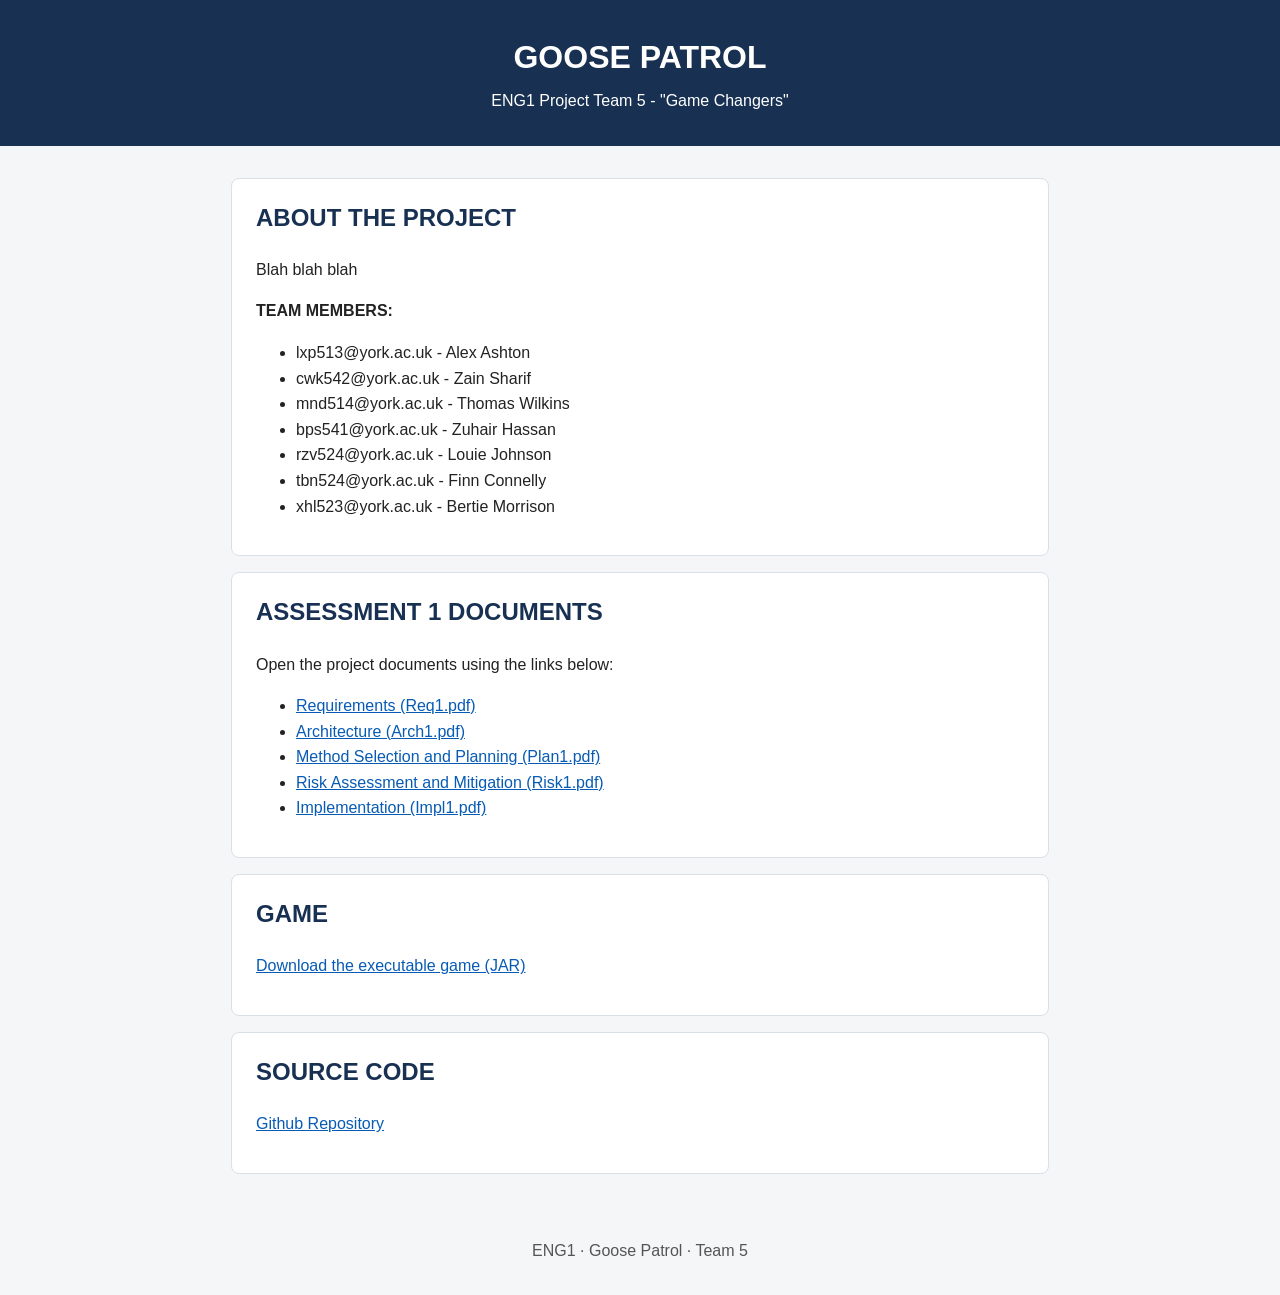
==== index.html @ 68cbb367 "website stuff all files relevant to the website can go here" ====
<!DOCTYPE html>
<html lang="en">
<head>
  <meta charset="UTF-8">
  <meta name="viewport" content="width=device-width, initial-scale=1">
  <title>Goose Patrol - ENG1 Project</title>
  <link rel="stylesheet" href="style.css">  

</head>
<body>
  <header>
    <h1>GOOSE PATROL</h1>
    <p>ENG1 Project Team 5 - "Game Changers"</p>
  </header>

  <main>
    <section>
      <h2>ABOUT THE PROJECT</h2>
      <p>Blah blah blah</p>
      <p><strong>TEAM MEMBERS:</strong></p>
      <ul> 
        <li> lxp513@york.ac.uk - Alex Ashton </li>
        <li> cwk542@york.ac.uk - Zain Sharif </li>
        <li> mnd514@york.ac.uk - Thomas Wilkins </li>
        <li> bps541@york.ac.uk - Zuhair Hassan </li>
        <li> rzv524@york.ac.uk - Louie Johnson </li>
        <li> tbn524@york.ac.uk - Finn Connelly </li>
	<li> xhl523@york.ac.uk - Bertie Morrison </li>
      </ul>	
    </section>

    <section>
      <h2>ASSESSMENT 1 DOCUMENTS</h2>
      <p>Open the project documents using the links below:</p>
      <ul>
        <li><a href="LINK GOES HERE">Requirements (Req1.pdf)</a></li>
        <li><a href="LINK GOES HERE">Architecture (Arch1.pdf)</a></li>
        <li><a href="LINK GOES HERE">Method Selection and Planning (Plan1.pdf)</a></li>
        <li><a href="LINK GOES HERE">Risk Assessment and Mitigation (Risk1.pdf)</a></li>
        <li><a href="LINK GOES HERE">Implementation (Impl1.pdf)</a></li>
      </ul>
    </section>

    <section>
      <h2>GAME</h2>
      <p><a href="game/game.jar">Download the executable game (JAR)</a></p>
    </section>

    <section>
      <h2>SOURCE CODE</h2>
      <p><a href="https://github.com/mnd514-cloud/GameChangersGooseGame">Github Repository</a></p>
    </section>
  </main>

  <footer>
    <p>ENG1 · Goose Patrol · Team 5</p>
  </footer>
</body>
</html>
---- style.css ----
* { box-sizing: border-box; }
body {
  margin: 0;
  font-family: Arial, Helvetica, sans-serif;
  line-height: 1.6;
  color: #222;
  background: #f4f6f8;
}
header {
  background: #183153;
  color: white;
  padding: 2rem 1rem;
  text-align: center;
}
header h1 { margin: 0 0 0.3rem; }
header p { margin: 0; }
main {
  max-width: 850px;
  margin: 2rem auto;
  padding: 0 1rem;
}
section {
  background: white;
  padding: 1.25rem 1.5rem;
  margin-bottom: 1rem;
  border: 1px solid #d9e0e8;
  border-radius: 8px;
}
h2 { margin-top: 0; color: #183153; }
a { color: #075bb5; }
a:hover { text-decoration-thickness: 2px; }
.note { color: #555; font-size: 0.9rem; }
footer { text-align: center; padding: 1rem; color: #555; }
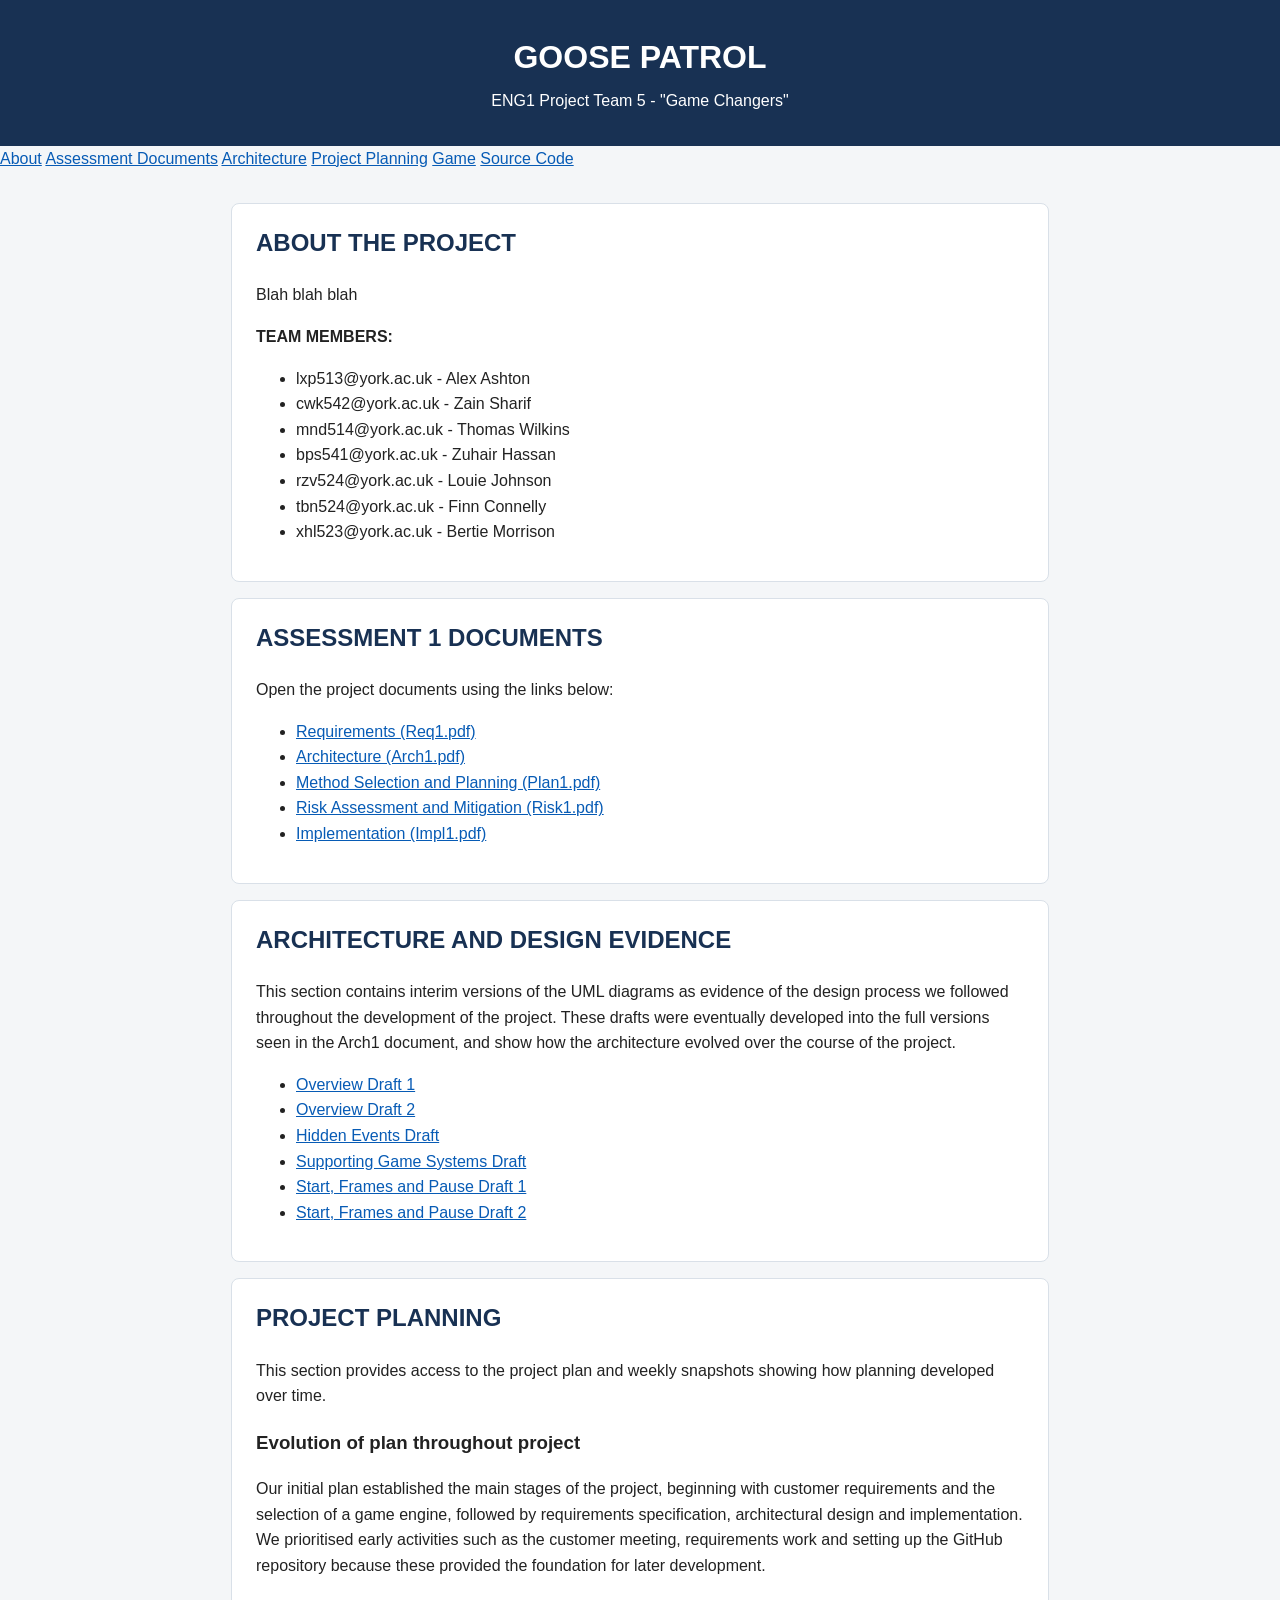
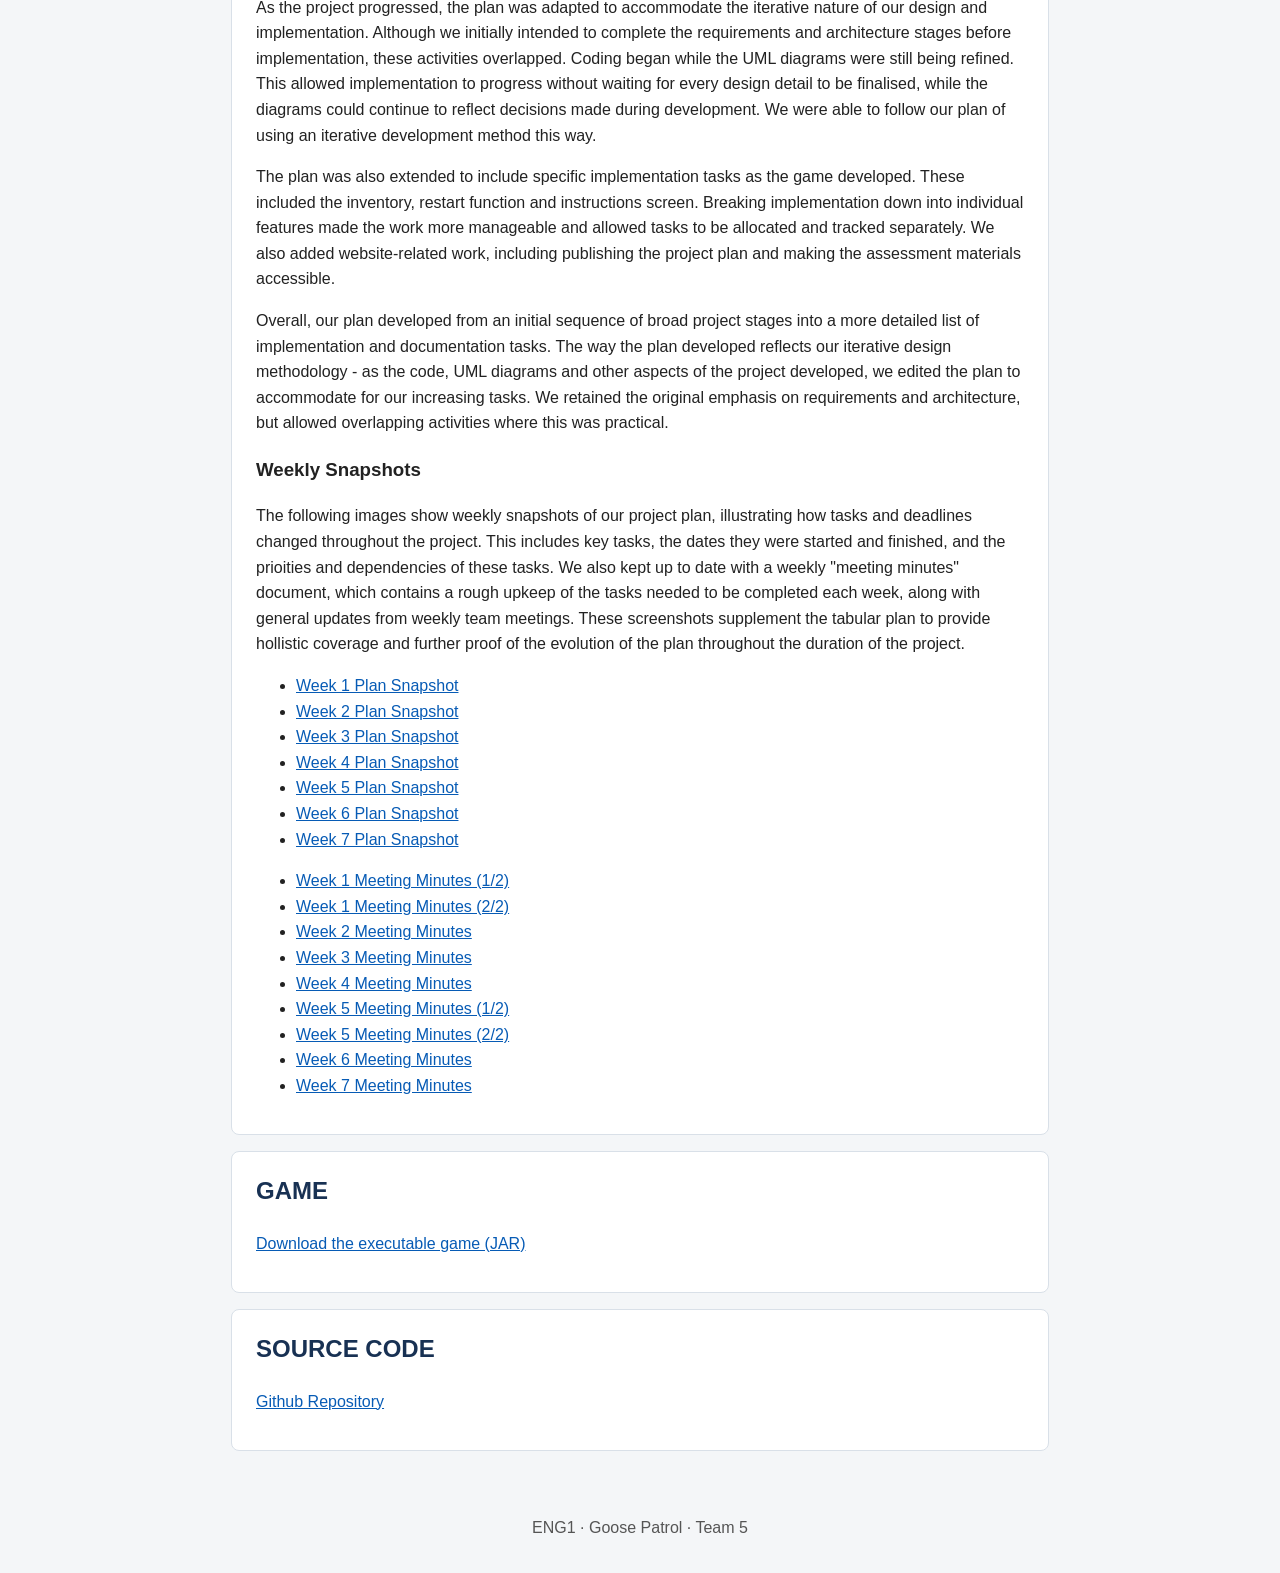
==== commit 6a020f71: "Update index.html" ====
--- a/index.html
+++ b/index.html
@@ -13,8 +13,17 @@
     <p>ENG1 Project Team 5 - "Game Changers"</p>
   </header>
 
+  <nav>
+    <a href="#about">About</a>
+    <a href="#documents">Assessment Documents</a>
+    <a href="#architecture">Architecture</a>
+    <a href="#planning">Project Planning</a>
+    <a href="#game">Game</a>
+    <a href="#source-code">Source Code</a>
+  </nav>
+
   <main>
-    <section>
+    <section id="about">
       <h2>ABOUT THE PROJECT</h2>
       <p>Blah blah blah</p>
       <p><strong>TEAM MEMBERS:</strong></p>
@@ -29,7 +38,7 @@
       </ul>	
     </section>
 
-    <section>
+    <section id="documents">
       <h2>ASSESSMENT 1 DOCUMENTS</h2>
       <p>Open the project documents using the links below:</p>
       <ul>
@@ -41,12 +50,94 @@
       </ul>
     </section>
 
-    <section>
-      <h2>GAME</h2>
-      <p><a href="game/game.jar">Download the executable game (JAR)</a></p>
+
+    <section id="architecture">
+      <h2>ARCHITECTURE AND DESIGN EVIDENCE</h2>
+
+      <p>
+This section contains interim versions of the UML diagrams as evidence of the design process we followed throughout the development of the project. These drafts were eventually developed into the full versions seen in the Arch1 document, and show how the architecture evolved over the course of the project.
+      </p>
+
+      <ul>
+        <li><a href="diagrams/overview-draft-01.png">Overview Draft 1</a></li>
+        <li><a href="diagrams/overview-draft-02.png">Overview Draft 2</a></li>
+        <li><a href="diagrams/hidden-draft.png">Hidden Events Draft</a></li>
+        <li><a href="diagrams/support-draft.png">Supporting Game Systems Draft</a></li>
+        <li><a href="diagrams/movement-draft-01.png">Start, Frames and Pause Draft 1</a></li>
+        <li><a href="diagrams/movement-draft-02.png">Start, Frames and Pause Draft 2</a></li>
+      </ul>
+      
+     </section>
+
+    <section id="planning">
+      <h2>PROJECT PLANNING</h2>
+
+      <p>
+        This section provides access to the project plan and
+        weekly snapshots showing how planning developed over time.
+      </p>
+
+      <h3>Evolution of plan throughout project</h3>
+
+      <p>
+Our initial plan established the main stages of the project, beginning with customer requirements and the selection of a game engine, followed by requirements specification, architectural design and implementation. We prioritised early activities such as the customer meeting, requirements work and setting up the GitHub repository because these provided the foundation for later development.
+	</p>
+
+	<p>
+As the project progressed, the plan was adapted to accommodate the iterative nature of our design and implementation. Although we initially intended to complete the requirements and architecture stages before implementation, these activities overlapped. Coding began while the UML diagrams were still being refined. This allowed implementation to progress without waiting for every design detail to be finalised, while the diagrams could continue to reflect decisions made during development. We were able to follow our plan of using an iterative development method this way.
+	</p>
+
+	<p>
+The plan was also extended to include specific implementation tasks as the game developed. These included the inventory, restart function and instructions screen. Breaking implementation down into individual features made the work more manageable and allowed tasks to be allocated and tracked separately. We also added website-related work, including publishing the project plan and making the assessment materials accessible.
+	</p>
+
+	<p>
+Overall, our plan developed from an initial sequence of broad project stages into a more detailed list of implementation and documentation tasks. The way the plan developed reflects our iterative design methodology - as the code, UML diagrams and other aspects of the project developed, we edited the plan to accommodate for our increasing tasks. We retained the original emphasis on requirements and architecture, but allowed overlapping activities where this was practical. 
+
+      </p>
+
+      <h3>Weekly Snapshots</h3>
+
+      <p>
+    The following images show weekly snapshots of our
+    project plan, illustrating how tasks and deadlines
+    changed throughout the project. This includes key tasks, the dates they were started and finished, and the prioities and dependencies of these tasks. We also kept up to date with a weekly "meeting minutes" document, which contains a rough upkeep of the tasks needed to be completed each week, along with general updates from weekly team meetings. These screenshots supplement the tabular plan to provide hollistic coverage and further proof of the evolution of the plan throughout the duration of the project.
+
+<div class="weekly-snapshots">
+
+      <ul>
+        <li><a href="plan/week-01.png">Week 1 Plan Snapshot</a></li>
+        <li><a href="plan/week-02.png">Week 2 Plan Snapshot</a></li>
+        <li><a href="plan/week-03.png">Week 3 Plan Snapshot</a></li>
+        <li><a href="plan/week-04.png">Week 4 Plan Snapshot</a></li>
+        <li><a href="plan/week-05.png">Week 5 Plan Snapshot</a></li>
+        <li><a href="plan/week-06.png">Week 6 Plan Snapshot</a></li>
+        <li><a href="plan/week-07.png">Week 7 Plan Snapshot</a></li>
+      </ul>
+
+      <ul>
+        <li><a href="meetings/m-week-011.png">Week 1 Meeting Minutes (1/2)</a></li>
+        <li><a href="meetings/m-week-012.png">Week 1 Meeting Minutes (2/2)</a></li>
+        <li><a href="meetings/m-week-02.png">Week 2 Meeting Minutes</a></li>
+        <li><a href="meetings/m-week-03.png">Week 3 Meeting Minutes</a></li>
+        <li><a href="meetings/m-week-04.png">Week 4 Meeting Minutes</a></li>
+        <li><a href="meetings/m-week-051.png">Week 5 Meeting Minutes (1/2)</a></li>
+        <li><a href="meetings/m-week-052.png">Week 5 Meeting Minutes (2/2)</a></li>
+        <li><a href="meetings/m-week-06.png">Week 6 Meeting Minutes</a></li>
+        <li><a href="meetings/m-week-07.png">Week 7 Meeting Minutes</a></li>
+      </ul>
+
+
+</div>
+
     </section>
 
-    <section>
+    <section id="game">
+      <h2>GAME</h2>
+      <p><a href="game/Eng1goosegame-1.0.0.JAR">Download the executable game (JAR)</a></p>
+    </section>
+
+    <section id="source-code">
       <h2>SOURCE CODE</h2>
       <p><a href="https://github.com/mnd514-cloud/GameChangersGooseGame">Github Repository</a></p>
     </section>
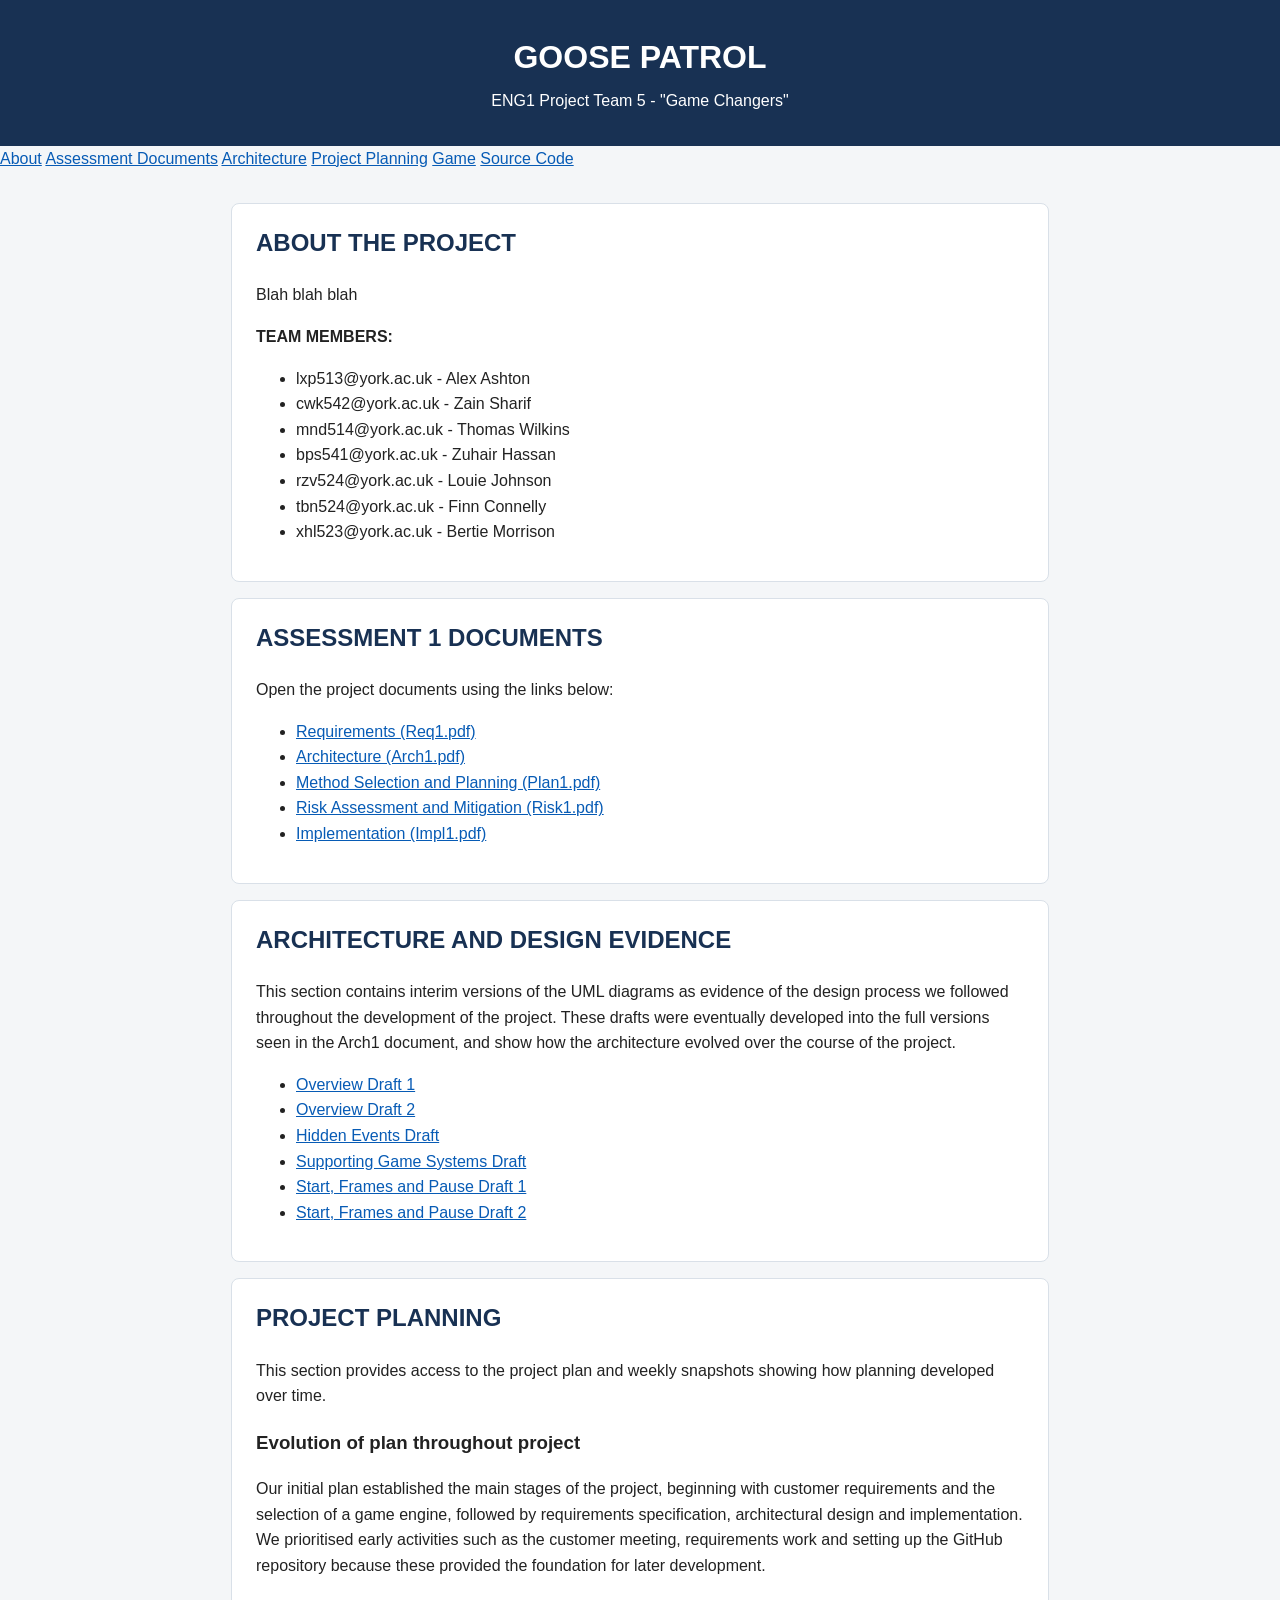
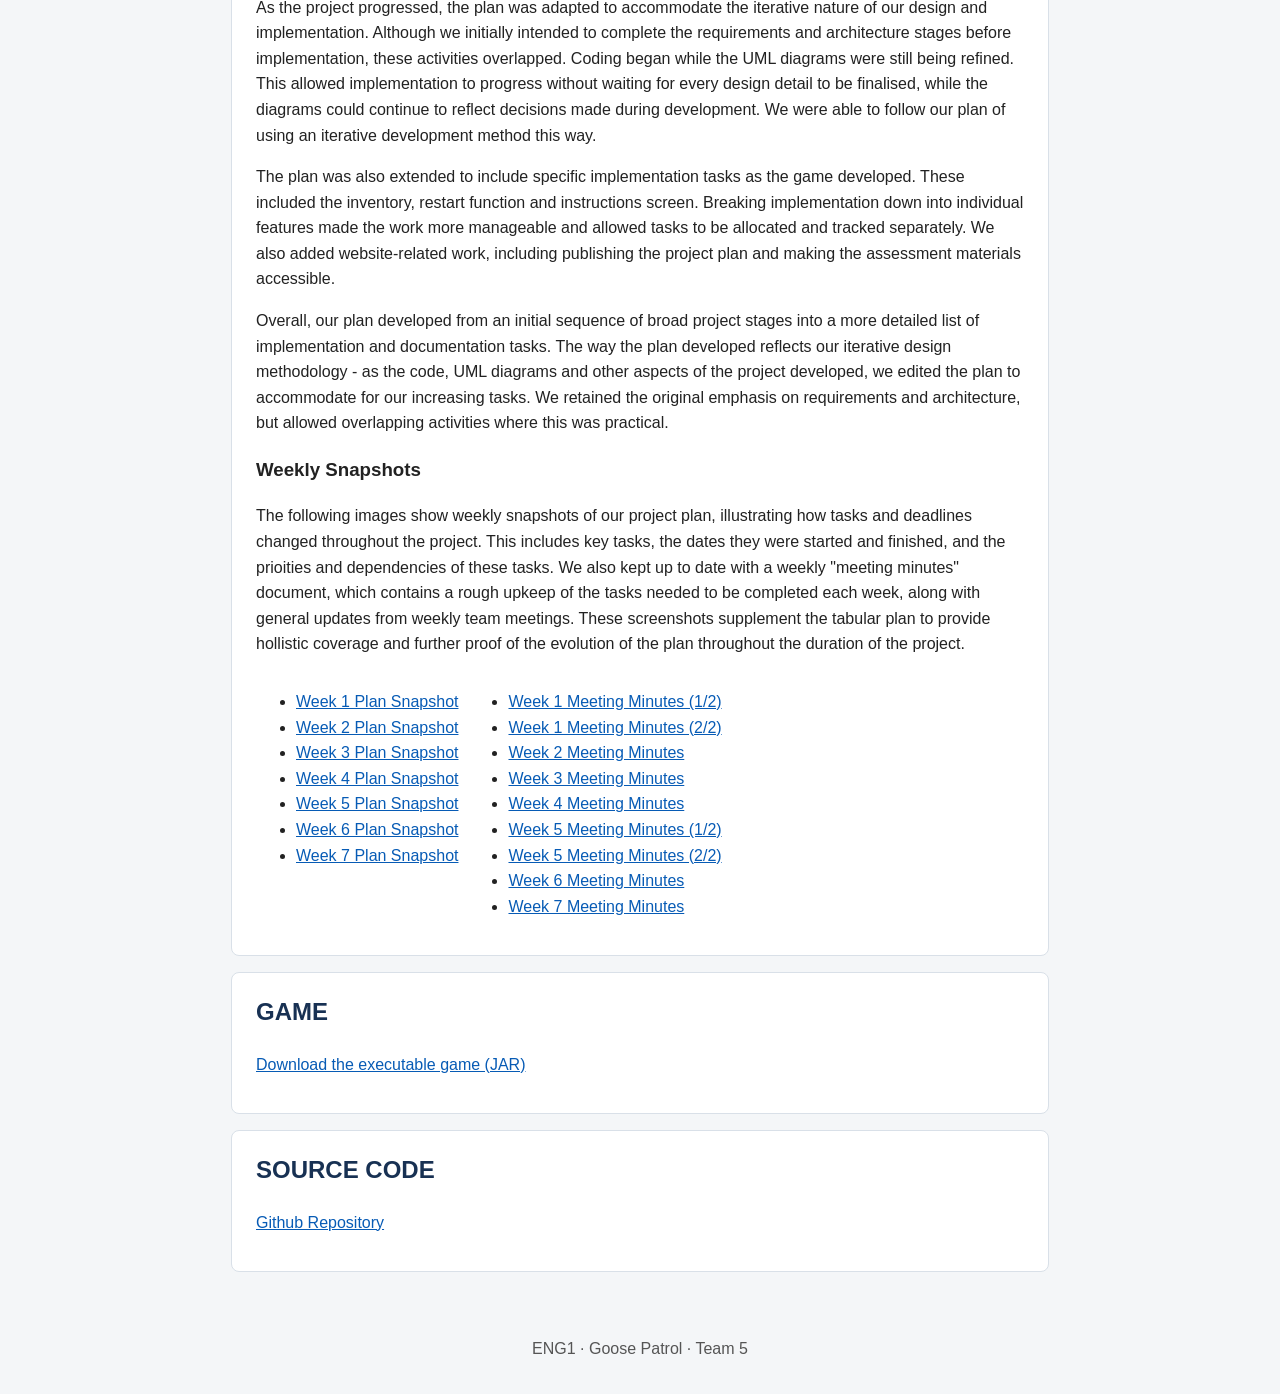
==== commit fc812799: "Update index.html" ====
--- a/index.html
+++ b/index.html
@@ -59,12 +59,12 @@
       </p>
 
       <ul>
-        <li><a href="diagrams/overview-draft-01.png">Overview Draft 1</a></li>
-        <li><a href="diagrams/overview-draft-02.png">Overview Draft 2</a></li>
-        <li><a href="diagrams/hidden-draft.png">Hidden Events Draft</a></li>
-        <li><a href="diagrams/support-draft.png">Supporting Game Systems Draft</a></li>
-        <li><a href="diagrams/movement-draft-01.png">Start, Frames and Pause Draft 1</a></li>
-        <li><a href="diagrams/movement-draft-02.png">Start, Frames and Pause Draft 2</a></li>
+        <li><a href="eng1-website/diagrams/overview-draft-01.png">Overview Draft 1</a></li>
+        <li><a href="eng1-website/diagrams/overview-draft-02.png">Overview Draft 2</a></li>
+        <li><a href="eng1-website/diagrams/hidden-draft.png">Hidden Events Draft</a></li>
+        <li><a href="eng1-website/diagrams/support-draft.png">Supporting Game Systems Draft</a></li>
+        <li><a href="eng1-website/diagrams/movement-draft-01.png">Start, Frames and Pause Draft 1</a></li>
+        <li><a href="eng1-website/diagrams/movement-draft-02.png">Start, Frames and Pause Draft 2</a></li>
       </ul>
       
      </section>
@@ -106,25 +106,25 @@
 <div class="weekly-snapshots">
 
       <ul>
-        <li><a href="plan/week-01.png">Week 1 Plan Snapshot</a></li>
-        <li><a href="plan/week-02.png">Week 2 Plan Snapshot</a></li>
-        <li><a href="plan/week-03.png">Week 3 Plan Snapshot</a></li>
-        <li><a href="plan/week-04.png">Week 4 Plan Snapshot</a></li>
-        <li><a href="plan/week-05.png">Week 5 Plan Snapshot</a></li>
-        <li><a href="plan/week-06.png">Week 6 Plan Snapshot</a></li>
-        <li><a href="plan/week-07.png">Week 7 Plan Snapshot</a></li>
+        <li><a href="eng1-website/plan/week-01.png">Week 1 Plan Snapshot</a></li>
+        <li><a href="eng1-website/plan/week-02.png">Week 2 Plan Snapshot</a></li>
+        <li><a href="eng1-website/plan/week-03.png">Week 3 Plan Snapshot</a></li>
+        <li><a href="eng1-website/plan/week-04.png">Week 4 Plan Snapshot</a></li>
+        <li><a href="eng1-website/plan/week-05.png">Week 5 Plan Snapshot</a></li>
+        <li><a href="eng1-website/plan/week-06.png">Week 6 Plan Snapshot</a></li>
+        <li><a href="eng1-website/plan/week-07.png">Week 7 Plan Snapshot</a></li>
       </ul>
 
       <ul>
-        <li><a href="meetings/m-week-011.png">Week 1 Meeting Minutes (1/2)</a></li>
-        <li><a href="meetings/m-week-012.png">Week 1 Meeting Minutes (2/2)</a></li>
-        <li><a href="meetings/m-week-02.png">Week 2 Meeting Minutes</a></li>
-        <li><a href="meetings/m-week-03.png">Week 3 Meeting Minutes</a></li>
-        <li><a href="meetings/m-week-04.png">Week 4 Meeting Minutes</a></li>
-        <li><a href="meetings/m-week-051.png">Week 5 Meeting Minutes (1/2)</a></li>
-        <li><a href="meetings/m-week-052.png">Week 5 Meeting Minutes (2/2)</a></li>
-        <li><a href="meetings/m-week-06.png">Week 6 Meeting Minutes</a></li>
-        <li><a href="meetings/m-week-07.png">Week 7 Meeting Minutes</a></li>
+        <li><a href="eng1-website/meetings/m-week-011.png">Week 1 Meeting Minutes (1/2)</a></li>
+        <li><a href="eng1-website/meetings/m-week-012.png">Week 1 Meeting Minutes (2/2)</a></li>
+        <li><a href="eng1-website/meetings/m-week-02.png">Week 2 Meeting Minutes</a></li>
+        <li><a href="eng1-website/meetings/m-week-03.png">Week 3 Meeting Minutes</a></li>
+        <li><a href="eng1-website/meetings/m-week-04.png">Week 4 Meeting Minutes</a></li>
+        <li><a href="eng1-website/meetings/m-week-051.png">Week 5 Meeting Minutes (1/2)</a></li>
+        <li><a href="eng1-website/meetings/m-week-052.png">Week 5 Meeting Minutes (2/2)</a></li>
+        <li><a href="eng1-website/meetings/m-week-06.png">Week 6 Meeting Minutes</a></li>
+        <li><a href="eng1-website/meetings/m-week-07.png">Week 7 Meeting Minutes</a></li>
       </ul>
 
 
@@ -134,7 +134,7 @@
 
     <section id="game">
       <h2>GAME</h2>
-      <p><a href="game/Eng1goosegame-1.0.0.JAR">Download the executable game (JAR)</a></p>
+      <p><a href="eng1-website/game/Eng1goosegame-1.0.0.JAR">Download the executable game (JAR)</a></p>
     </section>
 
     <section id="source-code">
--- a/style.css
+++ b/style.css
@@ -31,3 +31,9 @@
 a:hover { text-decoration-thickness: 2px; }
 .note { color: #555; font-size: 0.9rem; }
 footer { text-align: center; padding: 1rem; color: #555; }
+
+.weekly-snapshots {
+    display: flex;
+    gap: 10px;
+    align-items: flex-start;
+}
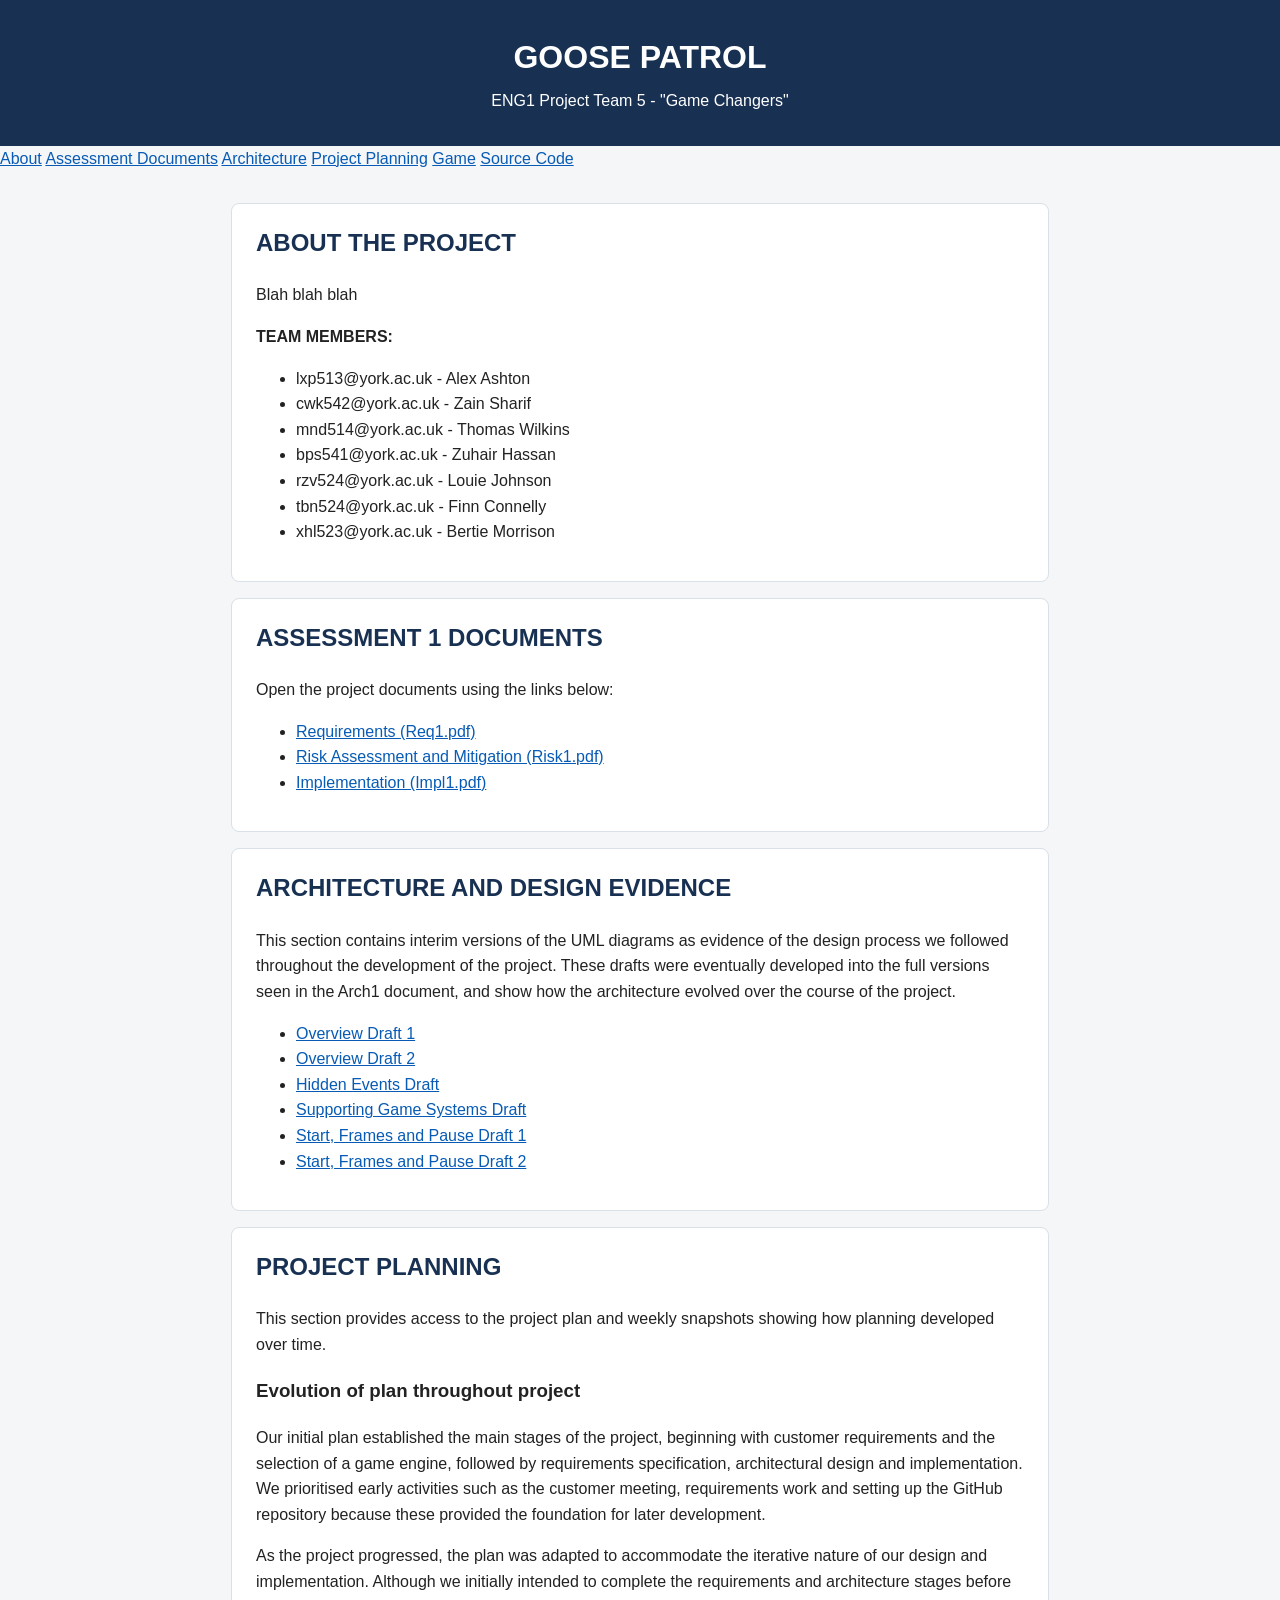
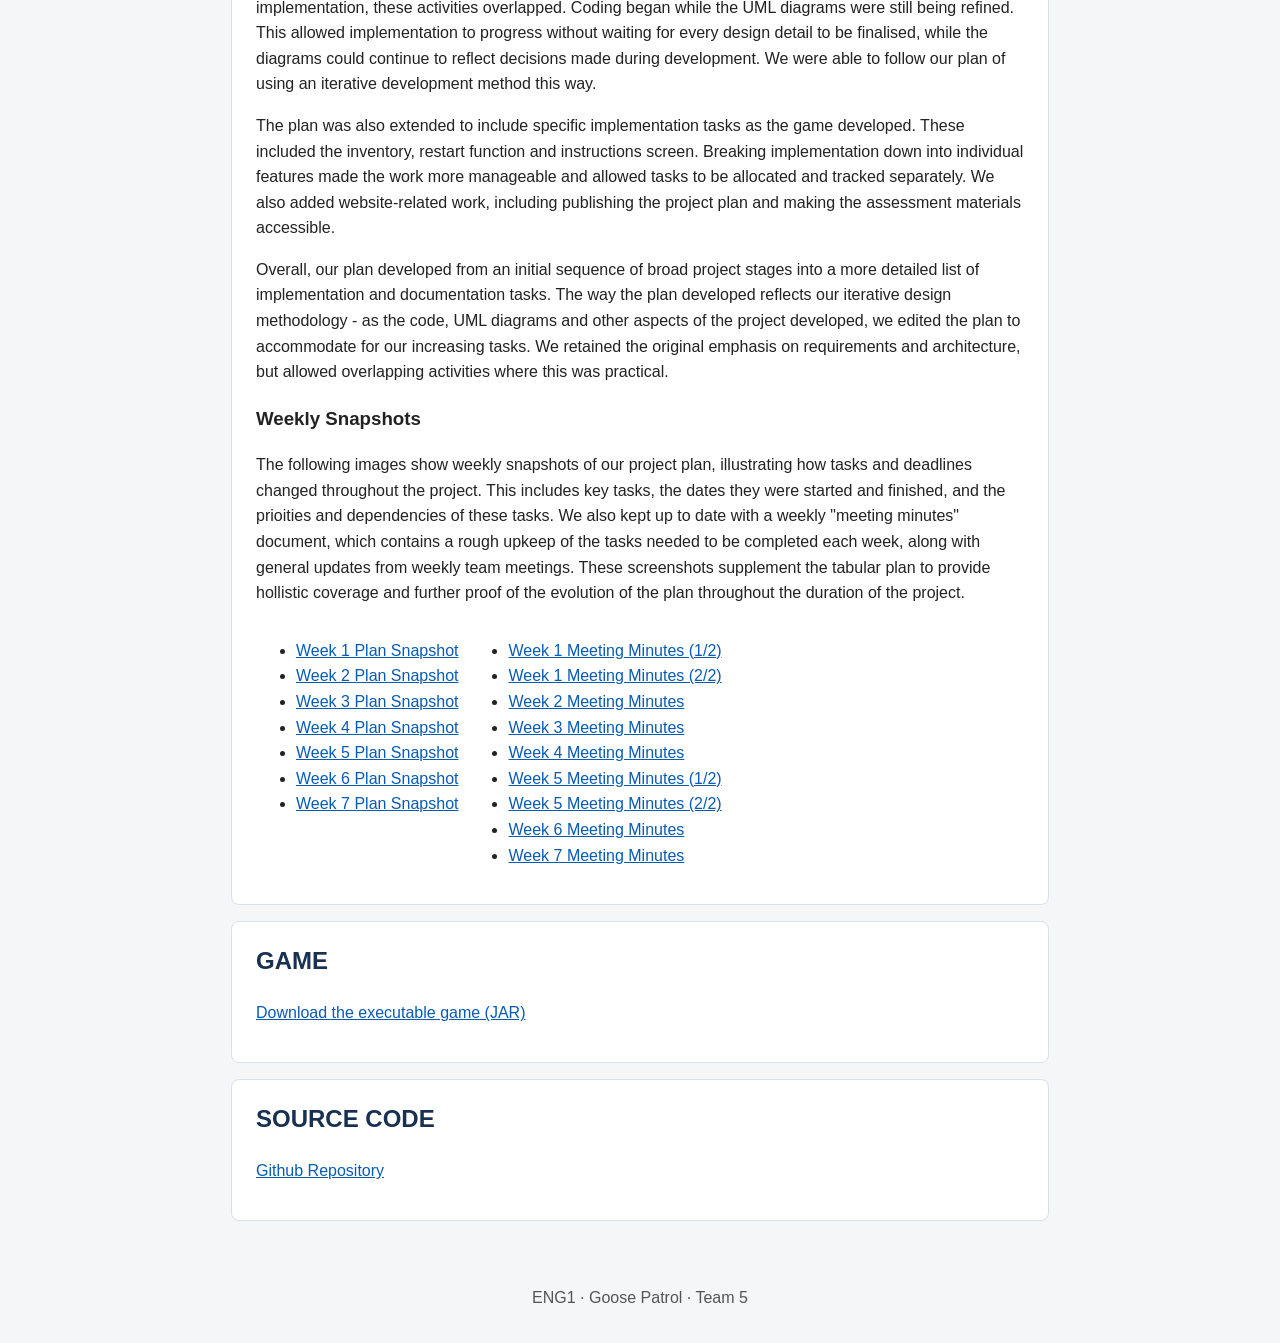
==== commit 8204ab4e: "Update document links in index.html first draft - need to add plan1 and arch1" ====
--- a/index.html
+++ b/index.html
@@ -42,11 +42,9 @@
       <h2>ASSESSMENT 1 DOCUMENTS</h2>
       <p>Open the project documents using the links below:</p>
       <ul>
-        <li><a href="LINK GOES HERE">Requirements (Req1.pdf)</a></li>
-        <li><a href="LINK GOES HERE">Architecture (Arch1.pdf)</a></li>
-        <li><a href="LINK GOES HERE">Method Selection and Planning (Plan1.pdf)</a></li>
-        <li><a href="LINK GOES HERE">Risk Assessment and Mitigation (Risk1.pdf)</a></li>
-        <li><a href="LINK GOES HERE">Implementation (Impl1.pdf)</a></li>
+        <li><a href="eng1-website/Req1.pdf" target="_blank">Requirements (Req1.pdf)</a></li>
+		<li><a href="eng1-website/Risk1.pdf" target="_blank">Risk Assessment and Mitigation (Risk1.pdf)</a></li>
+		<li><a href="eng1-website/Impl1.pdf" target="_blank">Implementation (Impl1.pdf)</a></li>
       </ul>
     </section>
 
@@ -134,7 +132,7 @@
 
     <section id="game">
       <h2>GAME</h2>
-      <p><a href="eng1-website/game/Eng1goosegame-1.0.0.JAR">Download the executable game (JAR)</a></p>
+      <p><a href="eng1-website/game/Eng1goosegame-1.0.0.jar">Download the executable game (JAR)</a></p>
     </section>
 
     <section id="source-code">
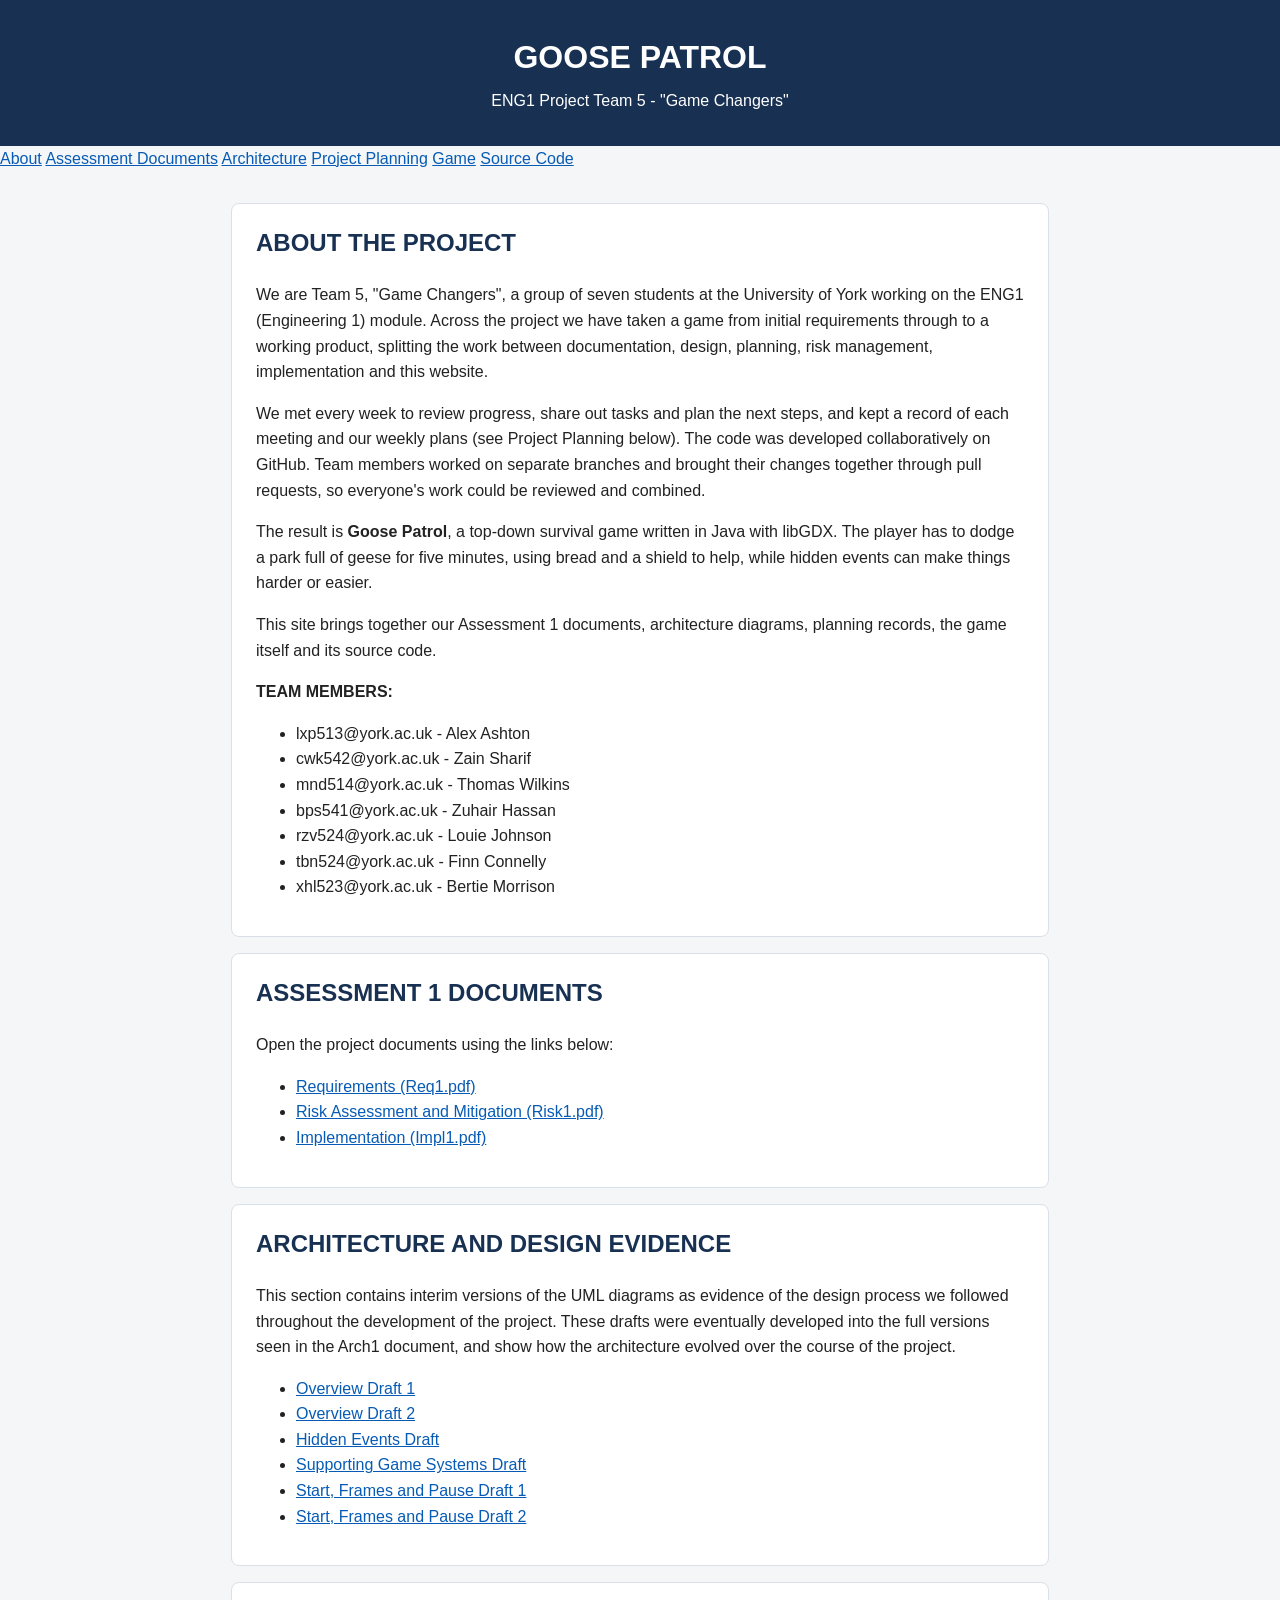
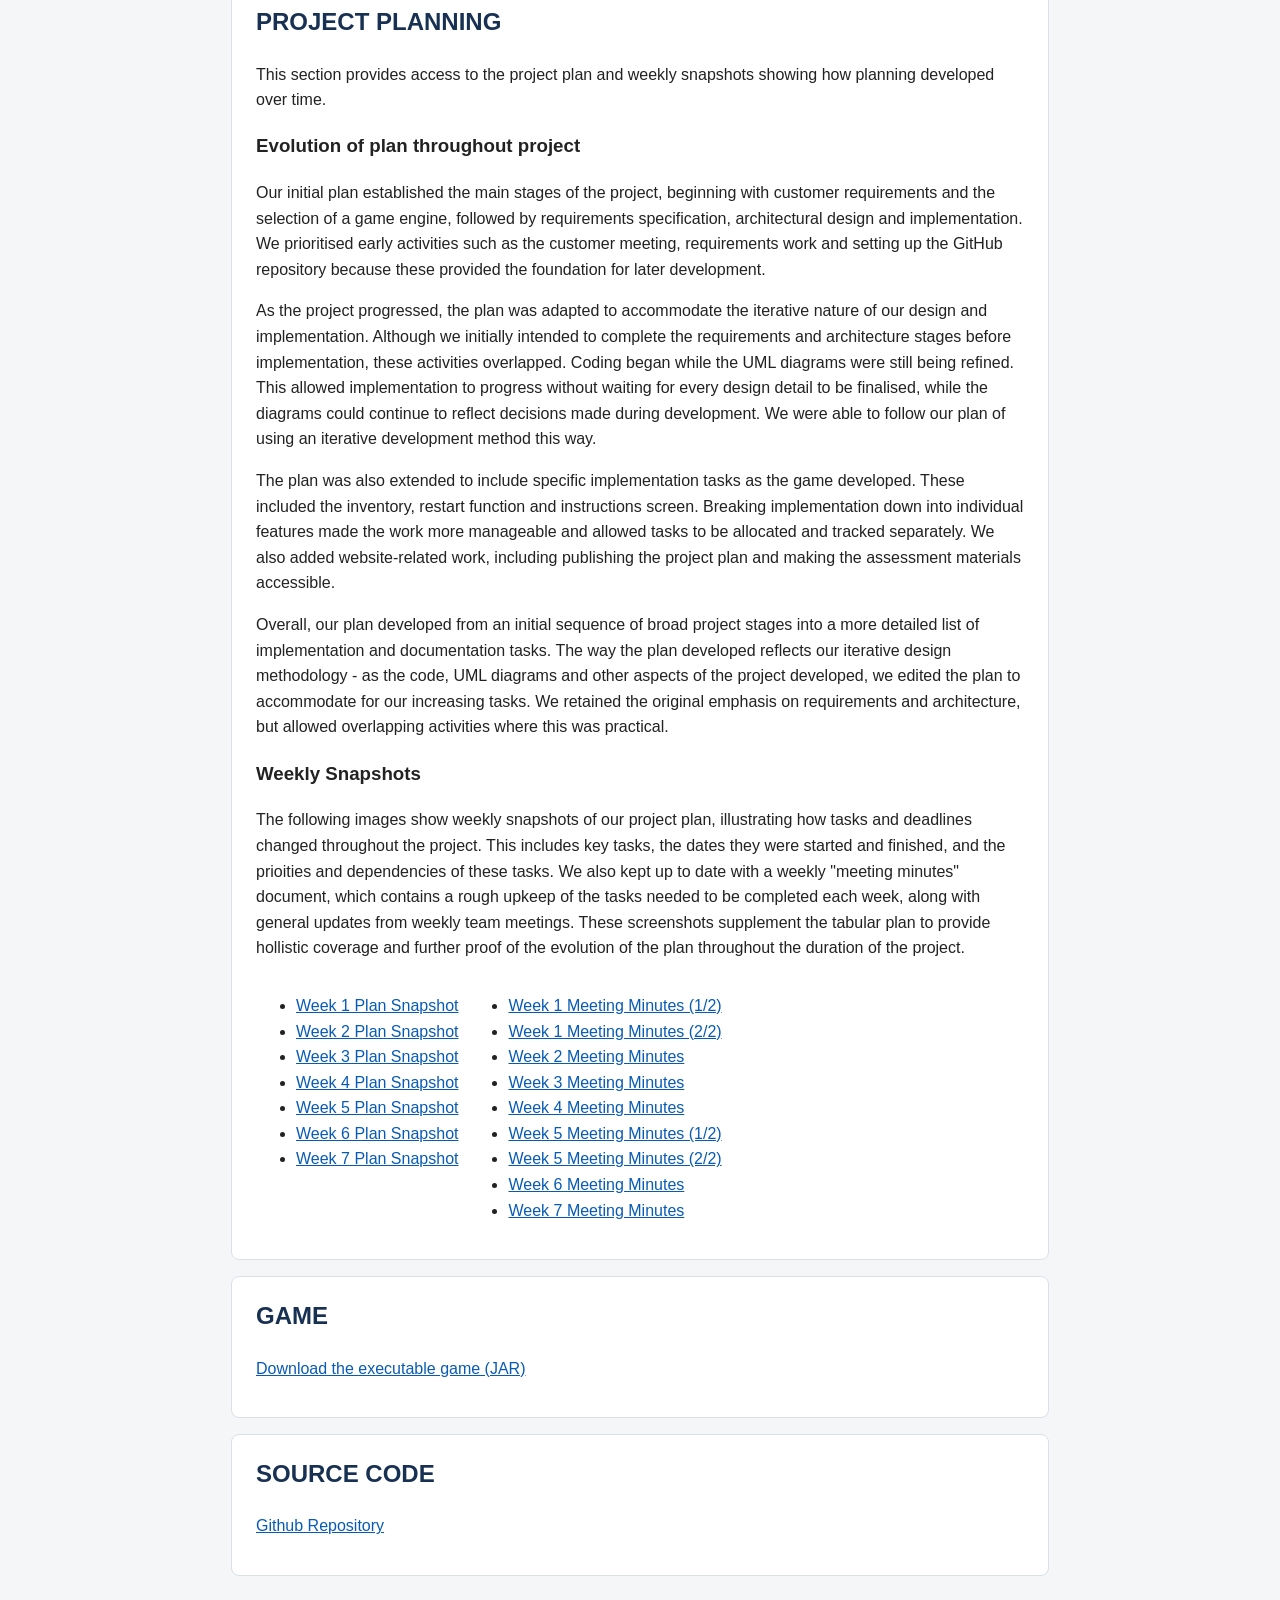
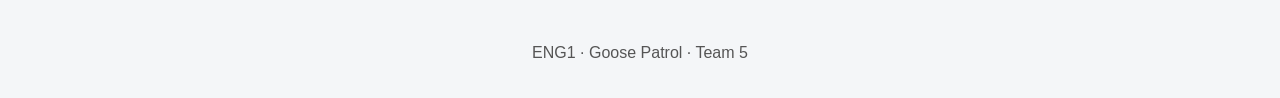
==== commit 9f3b60cc: "Enhance project description in index.html Expanded the project description to include team details, " ====
--- a/index.html
+++ b/index.html
@@ -25,7 +25,24 @@
   <main>
     <section id="about">
       <h2>ABOUT THE PROJECT</h2>
-      <p>Blah blah blah</p>
+      <p>We are Team 5, "Game Changers", a group of seven students at the University of York
+  		working on the ENG1 (Engineering 1) module. Across the project we have taken a game
+  		from initial requirements through to a working product, splitting the work between
+  		documentation, design, planning, risk management, implementation and this website.
+		</p>
+		<p>We met every week to review progress, share out tasks and plan the next steps, and
+  		kept a record of each meeting and our weekly plans (see Project Planning below).
+  		The code was developed collaboratively on GitHub. Team members worked on separate
+  		branches and brought their changes together through pull requests, so everyone's
+  		work could be reviewed and combined.
+		</p>
+		<p>The result is <strong>Goose Patrol</strong>, a top-down survival game written in Java
+  		with libGDX. The player has to dodge a park full of geese for five minutes, using
+  		bread and a shield to help, while hidden events can make things harder or easier.
+		</p>
+		<p>This site brings together our Assessment 1 documents, architecture diagrams,
+  		planning records, the game itself and its source code.
+		</p>
       <p><strong>TEAM MEMBERS:</strong></p>
       <ul> 
         <li> lxp513@york.ac.uk - Alex Ashton </li>
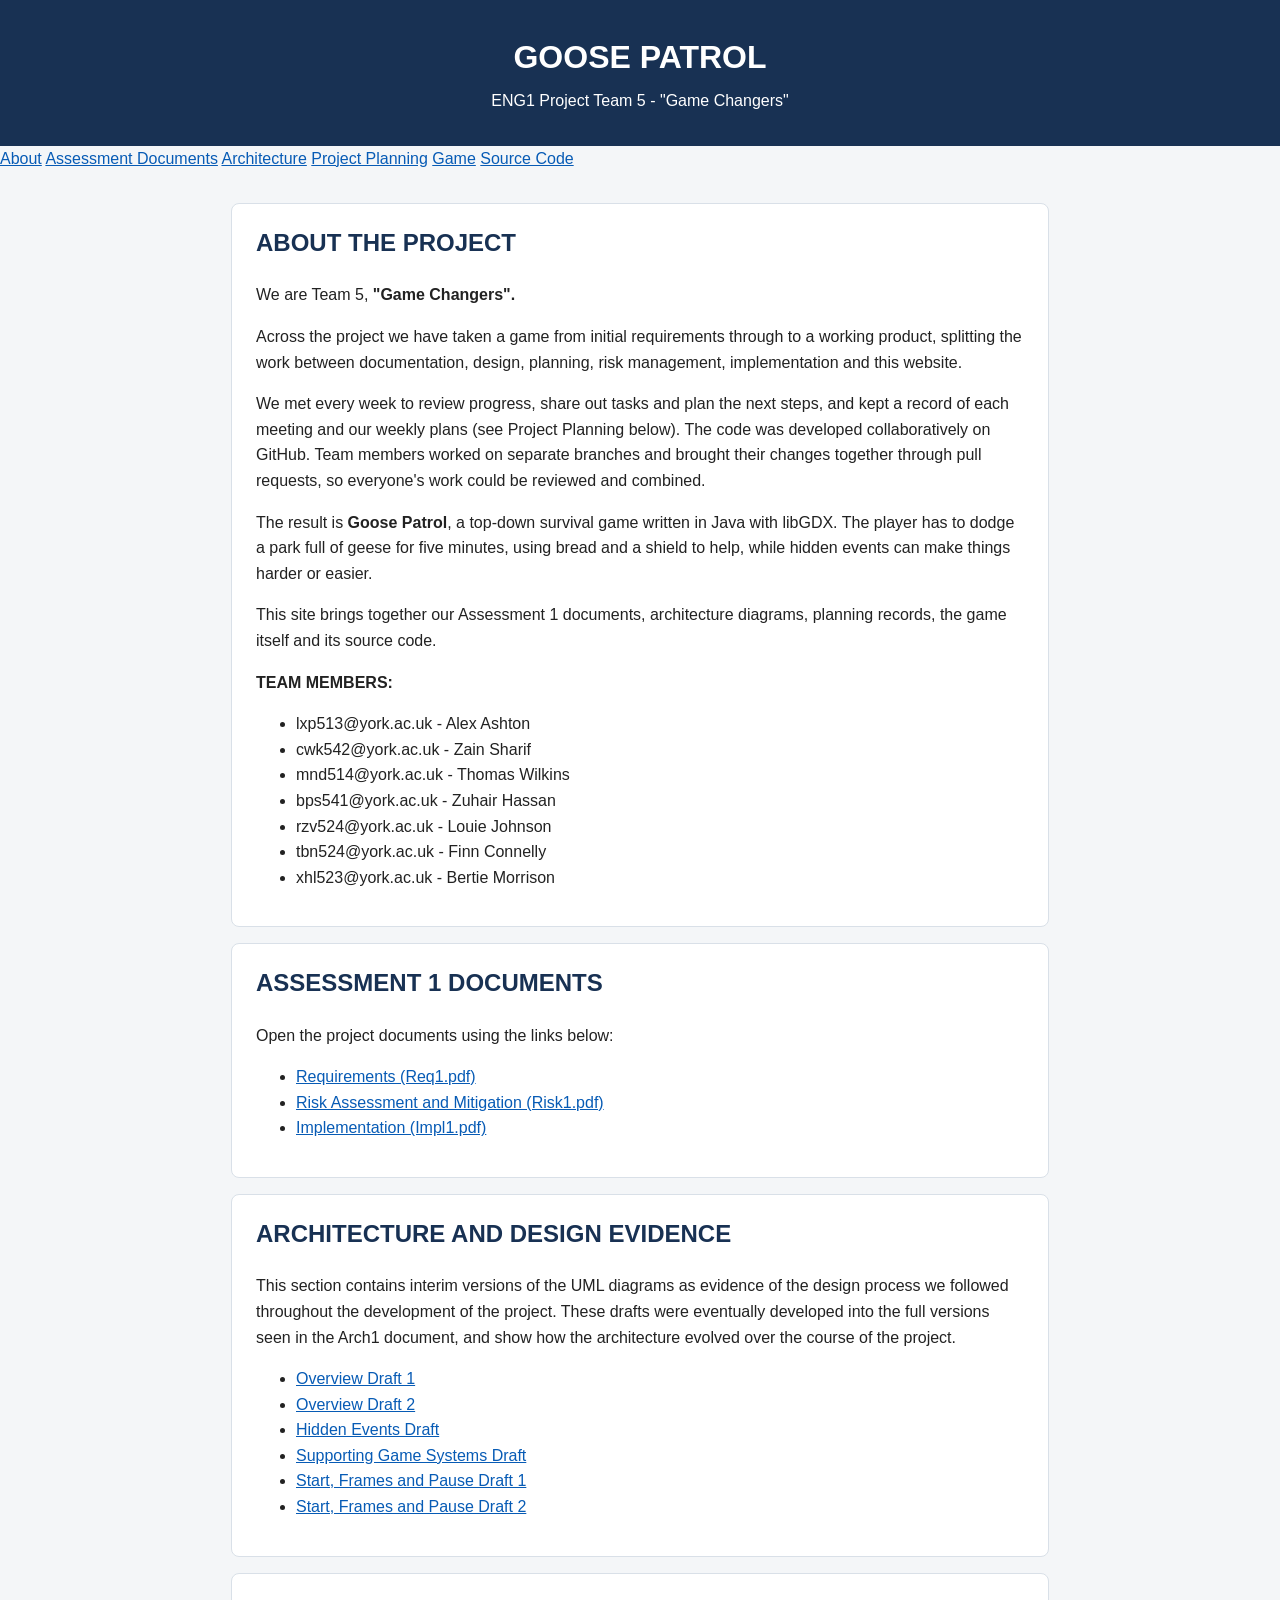
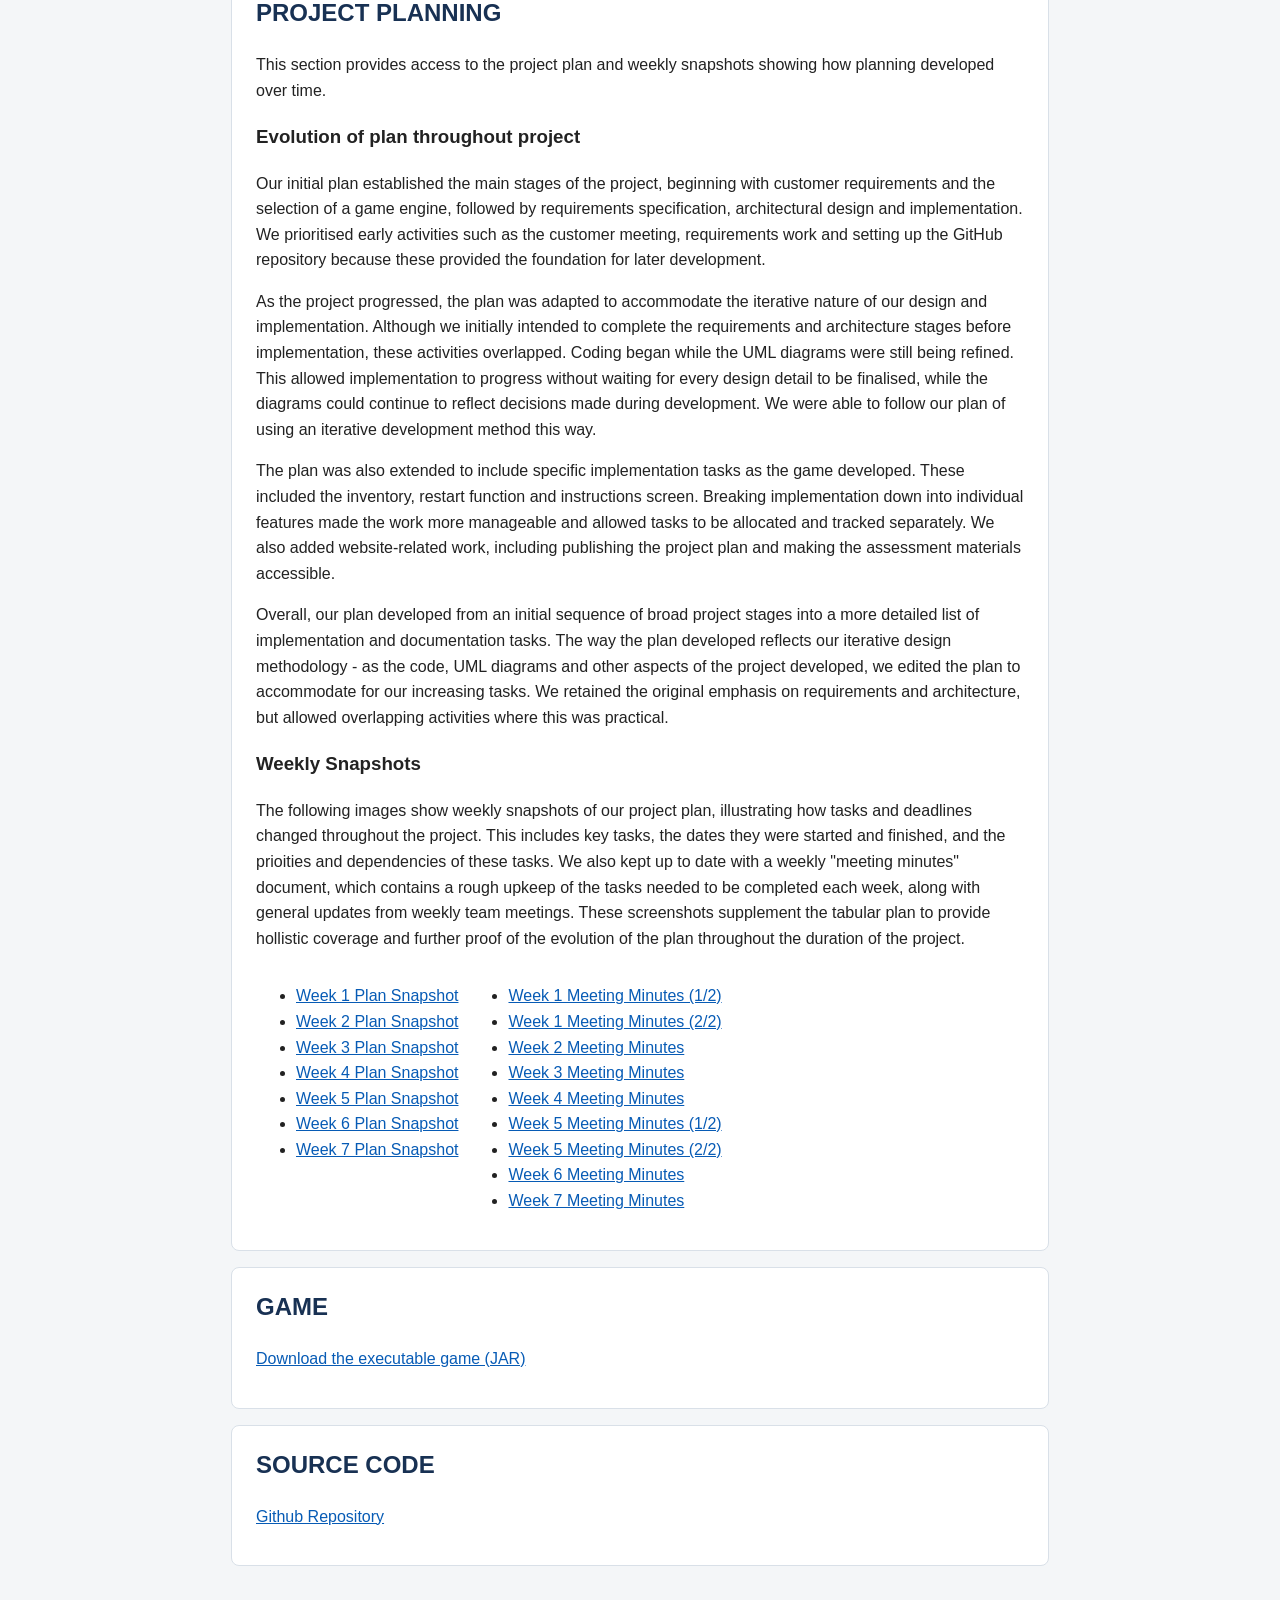
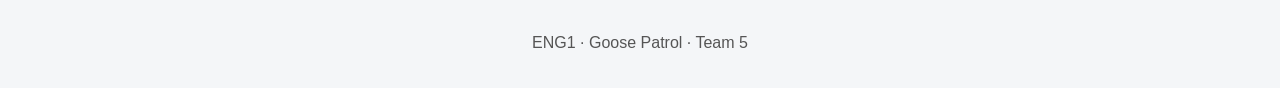
==== commit 196090d2: "Revise project description in index.html Updated project description to highlight team name." ====
--- a/index.html
+++ b/index.html
@@ -25,8 +25,8 @@
   <main>
     <section id="about">
       <h2>ABOUT THE PROJECT</h2>
-      <p>We are Team 5, "Game Changers", a group of seven students at the University of York
-  		working on the ENG1 (Engineering 1) module. Across the project we have taken a game
+      <p>We are Team 5, <strong>"Game Changers".</strong></p> 
+		<p>Across the project we have taken a game
   		from initial requirements through to a working product, splitting the work between
   		documentation, design, planning, risk management, implementation and this website.
 		</p>
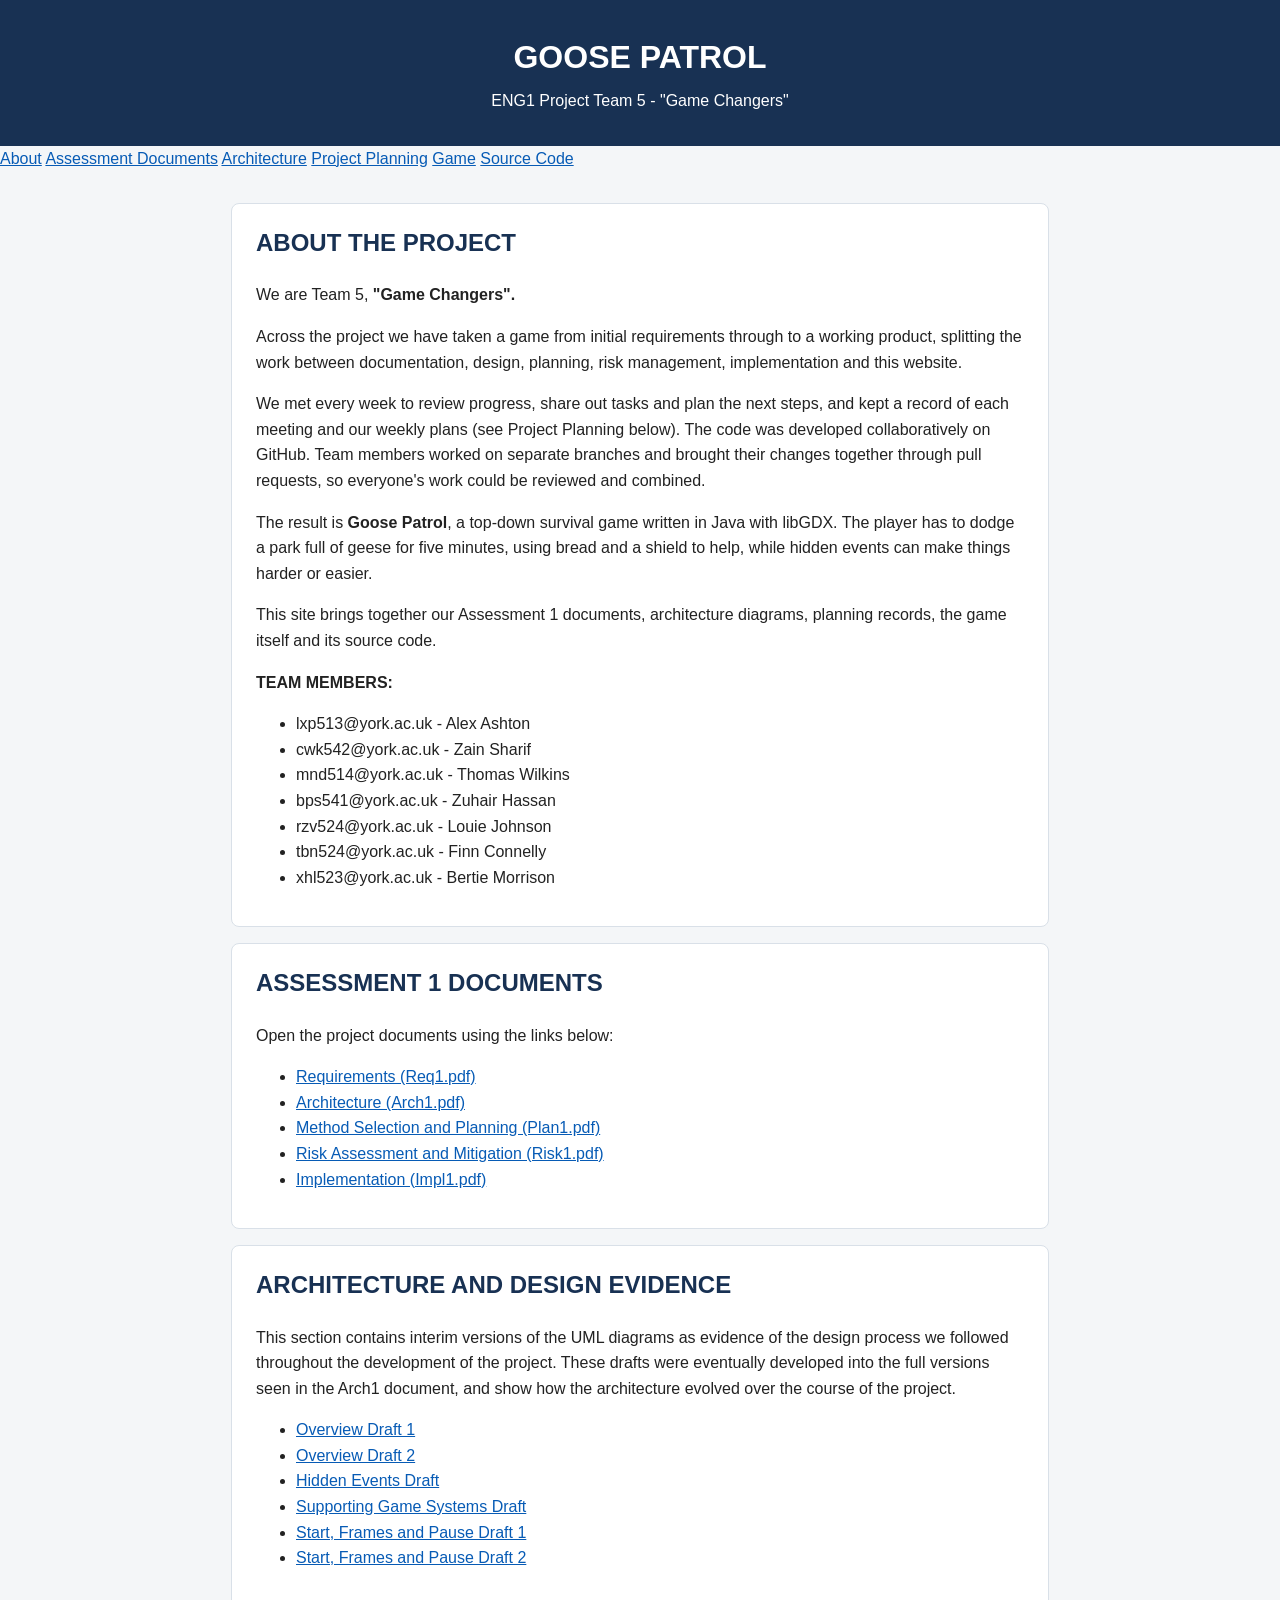
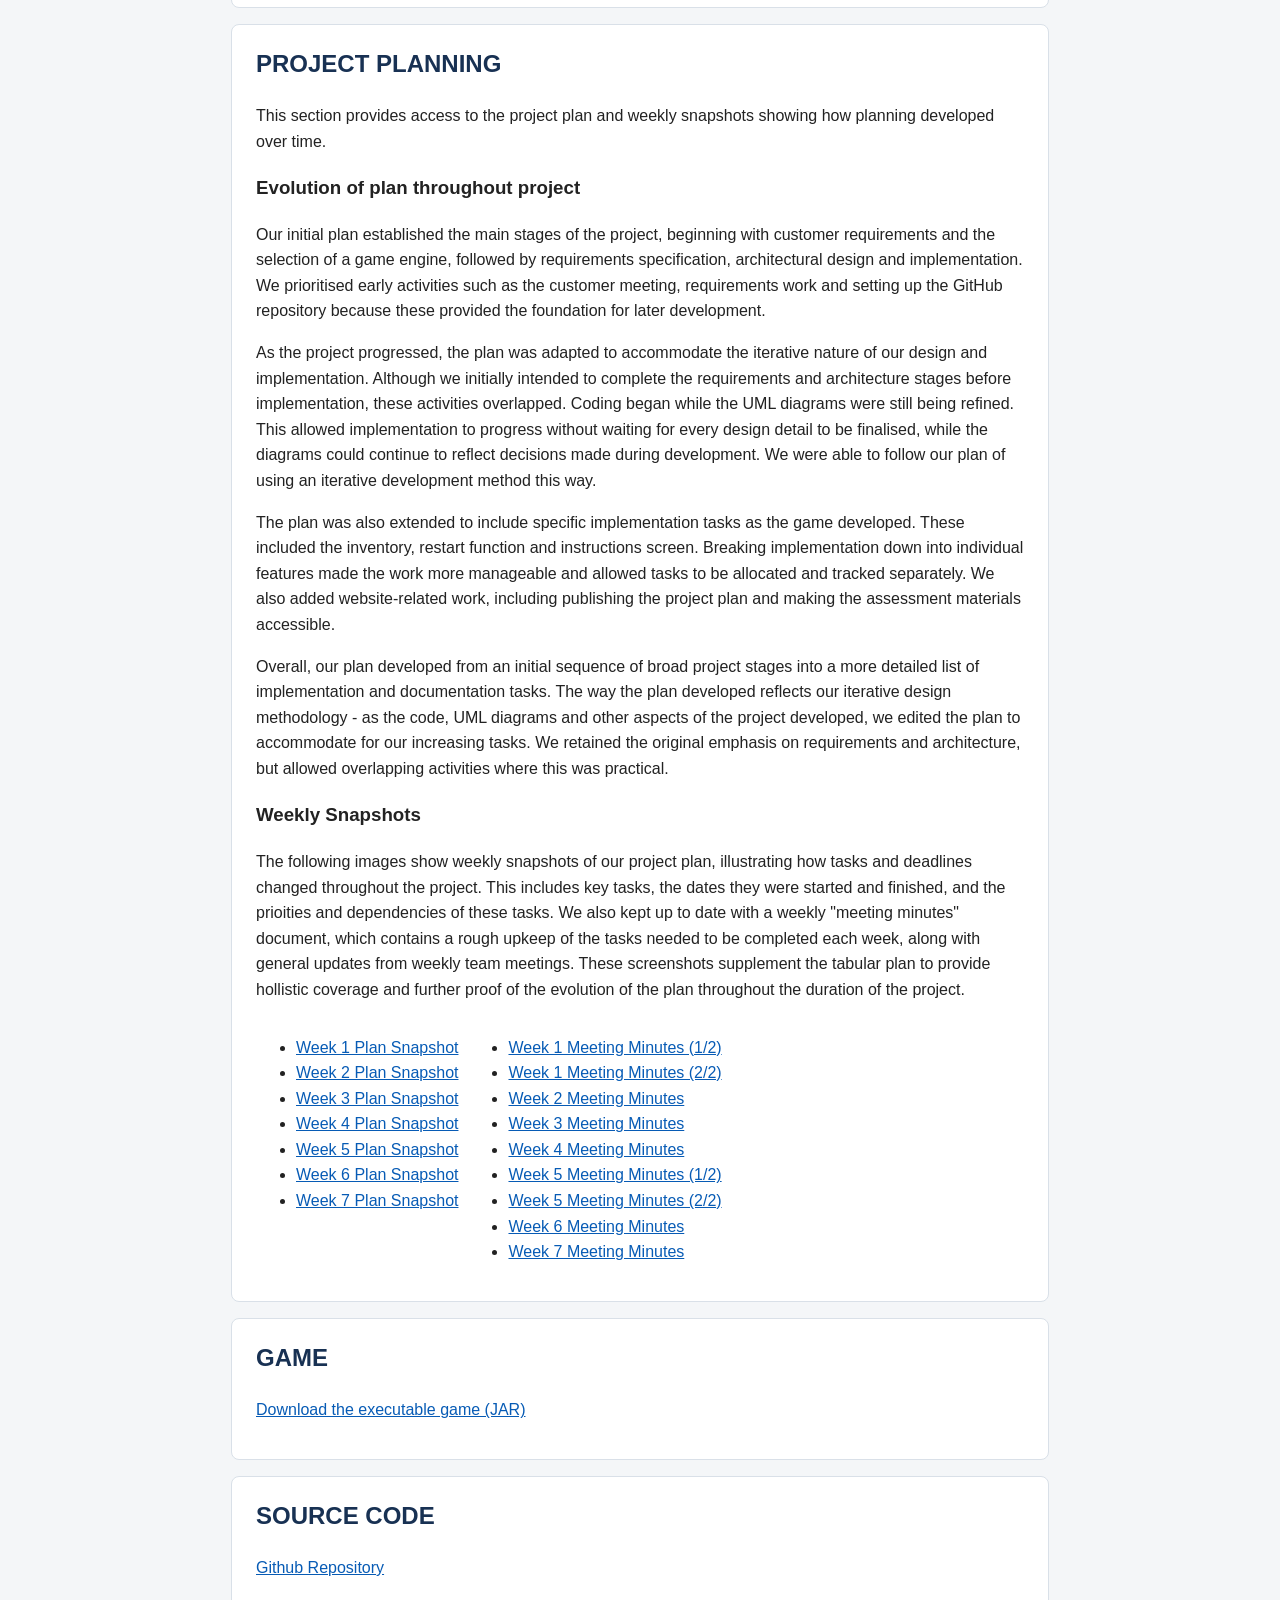
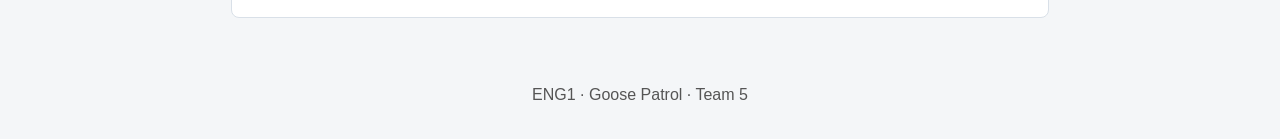
==== commit f3562cfc: "Update index.html added plan1 and arch1 documents" ====
--- a/index.html
+++ b/index.html
@@ -60,6 +60,8 @@
       <p>Open the project documents using the links below:</p>
       <ul>
         <li><a href="eng1-website/Req1.pdf" target="_blank">Requirements (Req1.pdf)</a></li>
+		<li><a href="eng1-website/Arch1.pdf" target="_blank">Architecture (Arch1.pdf)</a></li>
+		<li><a href="eng1-website/Plan1.pdf" target="_blank">Method Selection and Planning (Plan1.pdf)</a></li>
 		<li><a href="eng1-website/Risk1.pdf" target="_blank">Risk Assessment and Mitigation (Risk1.pdf)</a></li>
 		<li><a href="eng1-website/Impl1.pdf" target="_blank">Implementation (Impl1.pdf)</a></li>
       </ul>
